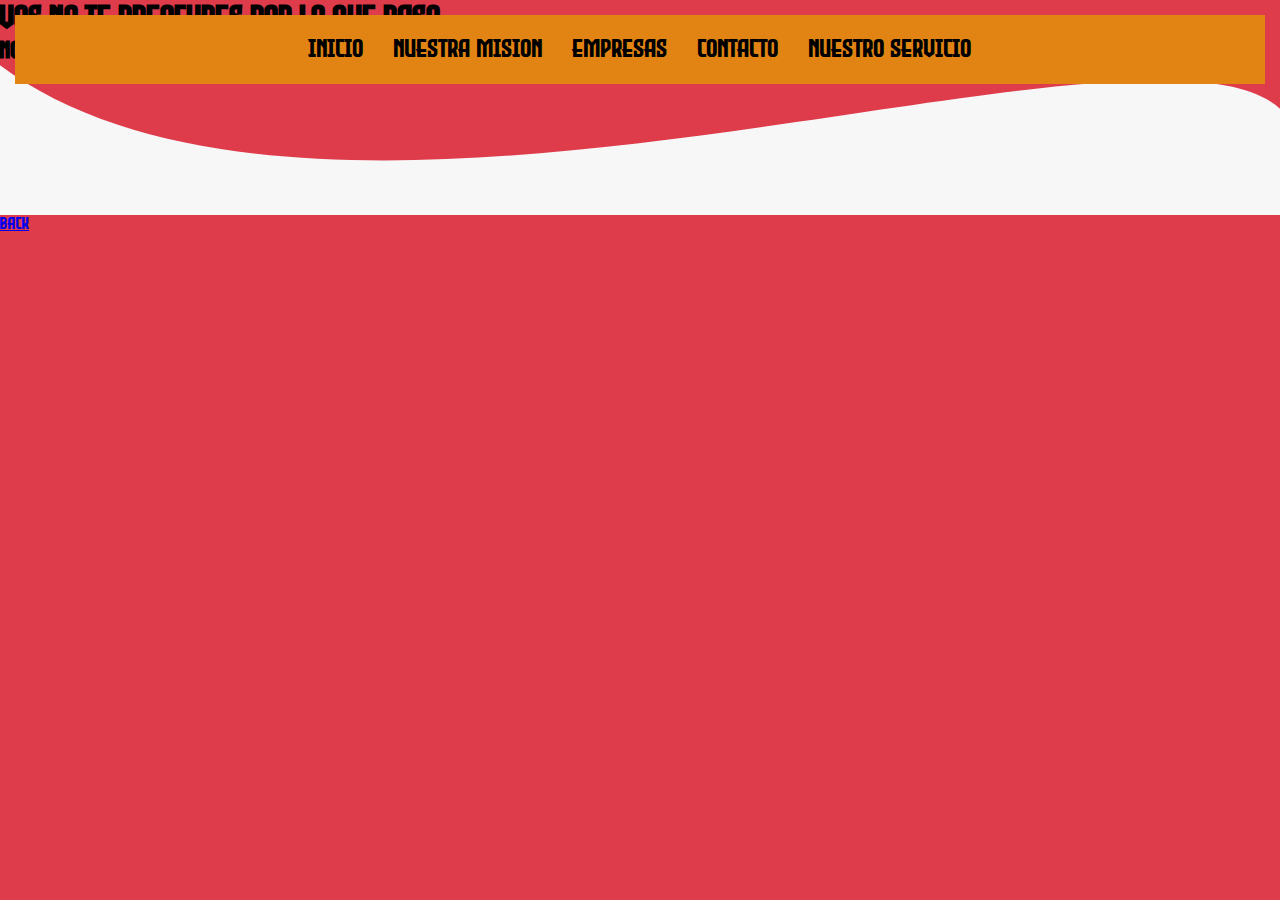
==== pages/contacto.html @ 329c8438 "version 2 nueva pagina" ====
<!DOCTYPE html>
<html lang="es">
<head>
    <meta charset="UTF-8">
    <meta http-equiv="X-UA-Compatible" content="IE=edge">
    <meta name="viewport" content="width=device-width, initial-scale=1.0">
    <title>Nuestros Contactos</title>
    <link rel="stylesheet" href="../estilos/estilos.css">
    <link rel="shortcut icon" href="../img/icono1.png" type="image/x-icon">
    <link rel="stylesheet" href="https://cdnjs.cloudflare.com/ajax/libs/font-awesome/6.4.0/css/all.min.css">
</head>
<body>
    <header>
        <nav>
            <a href="../index.html">inicio</a>
            <a href="../pages/nuestra-mision.html">nuestra mision</a>
            <a href="../pages/Empresas.html">Empresas</a>
            <a href="../pages/contacto.html">contacto</a>
            <a href="../pages/nuestro servicio.html">nuestro servicio</a>
        </nav>
        <section class="textos-header">
            <h1>Vos no te preocupes por lo que paso</h1>
            <h2>nosotros nos encargamos del resto!</h2>
        </section>
        <div class="weave" style="height: 150px; overflow: hidden;" ><svg viewBox="0 0 500 150" preserveAspectRatio="none" style="height: 100%; width: 100%;"><path d="M-1.41,-2.44 C130.64,256.09 465.29,-97.19 503.67,54.78 L500.00,150.00 L-50.51,153.47 Z" style="stroke: none; fill: rgb(247, 247, 247);"></path></svg></div>
    </header>
    <a href="../index.html">back</a>
</body>
</html>
---- estilos/estilos.css ----
@font-face {
    font-family: empire;
    src: url(/fuentes/Evil\ Empire.otf);
} 

/*font-family: 'Fjalla One', sans-serif;*/

/*--snow: #fbf5f3ff;
--fulvous: #e28413ff;
--oxford-blue: #000022ff;
--rusty-red: #de3c4bff;
--cardinal: #c42847ff;
*/

*{
    padding: 0;
    margin: 0;
    box-sizing: border-box;
}

body{
    background-color:  #de3c4bff;
    font-family: empire;
}

header {
    position: relative;
}

header nav {
    position: absolute;
    top: 0;
    left: 0;
    right: 0;
    display: flex;
    justify-content: center;
    align-items: center;
    padding: 20px;
    margin: 15px;
    background-color: #e28413ff;
    text-align: center;
    z-index: 1;
}

header nav a {
    color: black;
    text-decoration: none;
    font-size: 25px;
    margin: 0 15px;
    text-align: center;
}

header nav a:hover {
    background-color: #de3c4bff;
    color: black;
    border-radius: 25px;
    transition: .1s ease-in-out;
    border-style: solid;
    padding: 5px 10px;
}

  /* responsive movile */

@media screen and (max-width: 767px) {
    header nav {
    flex-direction: column;
    justify-content: space-between;
    align-items: stretch;
    position: static;
    padding: 0;
    }

    header nav a {
    display: block;
    margin: 10px 0;
    font-size: 20px;
    }
}


.titulo-header {
    background-image: url(/img/paisaje.jpg);
    height: 600px;
    width: auto;
    background-size: cover;
    display: flex;
    flex-direction: column;
    justify-content: center;
    align-items: center;
    position: relative;
    z-index: 0;
}



/*nuestra mision*/

.titulo{
    color: #000022ff ;
    text-align: center;
    font-size: 30px;
    margin: 35px;
}

.contenedor-mision{
    display: flex;
    justify-content: space-evenly;
    font-size: 30px;
}

.img-mision{
    width: 48%;
    margin-right: 25px;
    margin-left: 25px;
    border-radius: 20px;
}

.contenido-textos{
    margin-bottom: 15px;
    margin-right: 25px;
}

.contenido-textos h3 span{
    background-color: #e28413ff;
    color: antiquewhite;
    border-radius: 50%;
    display: inline-block;
    text-align: center;
    width: 50px;
    height: 50px;
    padding: 1%;
    box-shadow: 0 0 6xp 0 #269a96;
    margin-right: 5px;
}

.contenido-textos p{
    padding: 0px 0px 30px 15px;
    font-weight: 300;
    text-align: justify ;
}

@media screen and (max-width: 768px) {
    .titulo {
    font-size: 20px;
    }
    
    .contenedor-mision {
    flex-direction: column;
    align-items: center;
    }
    
    .img-mision {
    width: 80%;
    margin: 0;
    }
    
    .contenido-textos {
    margin: 15px 0;
    text-align: center;
    }
    
    .contenido-textos h3 {
    font-size: 24px;
    margin-top: 15px;
    }
    
    .contenido-textos p {
    font-size: 16px;
    padding: 0 15px;
    }
}

/*nustro servicio*/

.galeria-serv{
    display: flex;
    justify-content: space-evenly;
    flex-wrap: wrap;
}

.img-serv{
    width: 18%;
    margin-bottom: 10px;
    height: 350px;
    overflow: hidden;
    position: relative;
    cursor: pointer;
    box-shadow: 0 0 6px 0 rgb(0, 0, 0, 1.5);
}

.img-serv img{
    width: 100%;
    height: 100%;
    object-fit: cover;
    display: block;
}

.hover-galeria{
    position: absolute;
    width: 100%;
    height: 100%;
    top: 0;
    transform: scale(0);
    background: rgba(0, 0, 34, 0.496);
    transition: transform .5s;
    display: flex;
    justify-content: center;
    align-items: center;
    flex-direction: column;
}

.hover-galeria img{
    width: 150px;
    height: auto;
}

.hover-galeria p{
    color: #e28413ff;
}

.img-serv:hover .hover-galeria{
    transform: scale(1);
}

@media (max-width: 1200px) {
    .img-serv {
    width: 22%;
    }
}

@media (max-width: 992px) {
    .img-serv {
    width: 28%;
    }
}

 @media (max-width: 768px) {
    .img-serv {
    width: 44%;
    }
}

@media (max-width: 576px) {
    .img-serv {
    width: 100%;
    margin-bottom: 20px;
    }
}

/*testimonios*/

.cards{
    display: flex;
    justify-content: space-evenly;
}

.cards .card{
    background-color: rgb(0, 255, 183);
    display: flex;
    width: 46%;
    height: 200px;
    align-items: center;
    justify-content: space-evenly;
    border-radius: 10px;
    box-shadow: 0 0 6px rgba(0, 0, 0, 0.6);
}

.cards .card img{
    width: 100px;
    height: 100px;
    object-fit: cover;
    border: 3px solid rgb(217, 58, 14);
    border-radius: 50%;
    display: block;
}

.cards .card .contenido-texto-card {
    width: 60%;
    color: rgb(9, 120, 216);
}

.cards .card > .contenido-texto-card p{
    font-weight: 300;
    padding-top: 5px;
}

@media screen and (max-width:800px) {
    .cards{
        display: flex;
        justify-content: space-evenly;
    }
    
    .cards .card{
        background-color: rgb(0, 255, 183);
        display: flex;
        width: 46%;
        height: 200px;
        align-items: center;
        justify-content: space-evenly;
        border-radius: 10px;
        box-shadow: 0 0 6px rgba(0, 0, 0, 0.6);
    }
    
    .cards .card img{
        width: 60px;
        height: 60px;
        object-fit: cover;
        border: 2px solid rgb(217, 58, 14);
        border-radius: 50%;
        display: block;
    }
    
    .cards .card .contenido-texto-card {
        width: 100%;
        color: rgb(9, 120, 216);
    }
    
    .cards .card > .contenido-texto-card p{
        font-weight: 1px;
        padding-top: 5px;
    }
}


/*footer*/

.pie-pagina{
    width: 100%;
    background-color: #e28413ff;
}

.pie-pagina .grupo-1{
    width: 100%;
    max-width: 1200px;
    margin: auto;
    display: grid;
    grid-template-columns: repeat(3, 1fr);
    grid-gap: 50px;
    padding: 45px 0px;
}

.pie-pagina .grupo-1 .box figure{
    width: 100%;
    height: 100%;
    display: flex;
    justify-content: center;
    align-items: center;
}

.pie-pagina .grupo-1 .box h2{
    color: aliceblue;
    margin-bottom: 25px;
    font-size: 25px;
}

.pie-pagina .grupo-1 .box p{
    color: #c42847ff;
}

.pie-pagina .grupo-1 .red-social a{
    display: inline-block;
    text-decoration: none;
    width: 45px;
    height: 45px;
    line-height: 45px;
    color: aliceblue;
    margin-right: 10px;
    background-color: #000022ff;
    text-align: center;
    transition: all 300ms ease;
}

.pie-pagina .grupo-1 .red-social a:hover{
    color: #e28413ff;
}

.pie-pagina .grupo-2{
    background-color: #de3c4bff;
    padding: 15px 10px;
    text-align: center;
    color: snow;
}

.pie-pagina .grupo-2 small{
    font-size: 15px;
}

.box {
    display: flex;
    flex-direction: column;
  }
  
  .box a {
    margin-bottom: 10px;
  }

@media screen and (max-width:800px){
    .pie-pagina .grupo-1{
        width: 90%;
        grid-template-columns: repeat(1, 1fr);
        grid-gap: 30px;
        padding: 35px 0px;
    }
}

/*nuestros servicios*/

.img-servicios {
    position: relative;
    width: 100%;
    height: 400px;
    margin: 20px;
}

.img-servicios img {
    position: absolute;
    top: 0;
    left: 0;
    width: 100%;
    height: 100%;
    object-fit: cover;
}

.texto-servicios {
    position: absolute;
    bottom: 0;
    left: 0;
    width: 100%;
    padding: 20px;
    box-sizing: border-box;
    background-color: rgba(0, 0, 0, 0.5);
    color: #fff;
    font-size: 1.2rem;
    opacity: 0;
    transform: translateY(30%);
    transition: opacity 0.3s ease, transform 0.3s ease;
}

.img-servicios:hover .texto-servicios {
    opacity: 1;
    transform: translateY(0);
}

.nuestros-servicios {
    display: flex;
    justify-content: space-between;
    margin: auto;
    padding-right: 40px;
    margin: 20px;
}

.clases-de-seguros {
    display: grid;
    grid-template-columns: repeat(3, 1fr);
    grid-gap: 30px;
}

.seguro-1 {
    position: relative;
    height: 350px;
}

.seguro-1 img {
    max-width: 100%;
    max-height: 100%;
    object-fit: cover;
}

.textos-galeria {
    position: absolute;
    bottom: 0;
    left: 0;
    width: 100%;
    background-color: rgba(0, 0, 0, 0.8);
    color: #fff;
    padding: 20px;
    box-sizing: border-box;
    transform: translateY(100%);
    transition: transform 0.3s ease;
}

.seguro-1:hover .textos-galeria {
    transform: translateY(0);
}

.textos-galeria h2 {
    margin-top: 0;
}

.clases-de-seguros {
    margin-bottom: 250px; 
}


/*responsive para dispositivos moviles*/

@media screen and (max-width: 768px) {
    .img-servicios {
    height: 300px;
    margin: 10px;
    }
    
    .texto-servicios {
    font-size: 1rem;
    }
    
    .nuestros-servicios {
    flex-wrap: wrap;
    justify-content: center;
    padding-right: 0;
    margin: 10px;
    }
    
    .clases-de-seguros {
    grid-template-columns: repeat(2, 1fr);
    grid-gap: 20px;
    }
    
    .seguro-1 {
    height: 250px;
    }
    
    .textos-galeria {
    padding: 10px;
    }
}

  /* responsive para moviles pequeños */

@media screen and (max-width: 576px) {
    .img-servicios {
    height: 200px;
    margin: 5px;
    }
    
    .texto-servicios {
    font-size: 0.8rem;
    }
    
    .nuestros-servicios {
    margin: 5px;
    }
    
    .clases-de-seguros {
    grid-template-columns: repeat(1, 1fr);
    grid-gap: 10px;
    }
    
    .seguro-1 {
    height: 200px;
    }
    
    .textos-galeria {
    padding: 5px;
    }
}

/*empresas*/

.seguro-empresas {
    display: flex;
    justify-content: flex-end;
  }
  
  .textos-empresa {
    margin-right: 25px;
    margin-left: 25px;
    font-size: 30px;
  }
  
  .video-empresas {
    margin-right: 25px;
  }

.empresas-aseguradas {
    display: grid;
    grid-template-columns: repeat(2, 1fr);
    grid-gap: 50px;
    margin-bottom: 25px;
    margin-left: 10px;
    margin-right: 10px;
  }
  
  .tipos-de-empresas {
    position: relative;
  }
  
  .tipos-de-empresas img {
    width: 100%;
    height: 400px;
  }
  
  .text-overlay {
    position: absolute;
    top: 0;
    right: 0;
    bottom: 0;
    left: 0;
    background-color: rgba(0, 0, 0, 0.7);
    color: #fff;
    padding: 15px;
    opacity: 0;
    display: flex;
    flex-direction: column;
    align-items: center;
    justify-content: center;
    text-align: center;
    transition: opacity 0.3s ease;
    width: 100%;
    height: auto;
  }
  
  .tipos-de-empresas:hover .text-overlay {
    opacity: 1;
  }

  .text-overlay h3{
    font-size: 45px;
  }

  .text-overlay p{
    font-size: 25px;
  }

  @media screen and (max-width: 768px) {

    .seguro-empresas {
        display: flex;
        flex-wrap: wrap;
        justify-content: center; /* Centra horizontalmente los elementos */
        align-items: center; /* Centra verticalmente los elementos */
      }
      
      .video-empresas {
        margin: 25px; /* Ajusta los márgenes según tus necesidades */
        flex-basis: 100%; /* Asegura que el video ocupe todo el ancho disponible */
      }
      
      .video-empresas video {
        width: 100%; /* Asegura que el video ocupe todo el ancho disponible */
        height: auto; /* Permite que el alto del video se ajuste proporcionalmente */
      }
    .empresas-aseguradas {
      grid-template-columns: repeat(auto-fit, minmax(250px, 1fr));
    }
    
    .textos-empresa {
      margin-left: 15px;
      margin-right: 15px;
      font-size: 25px;
    }
    
    .video-empresas {
      margin: 15px;
    }
  
    .tipos-de-empresas img {
      height: auto;
    }
  }
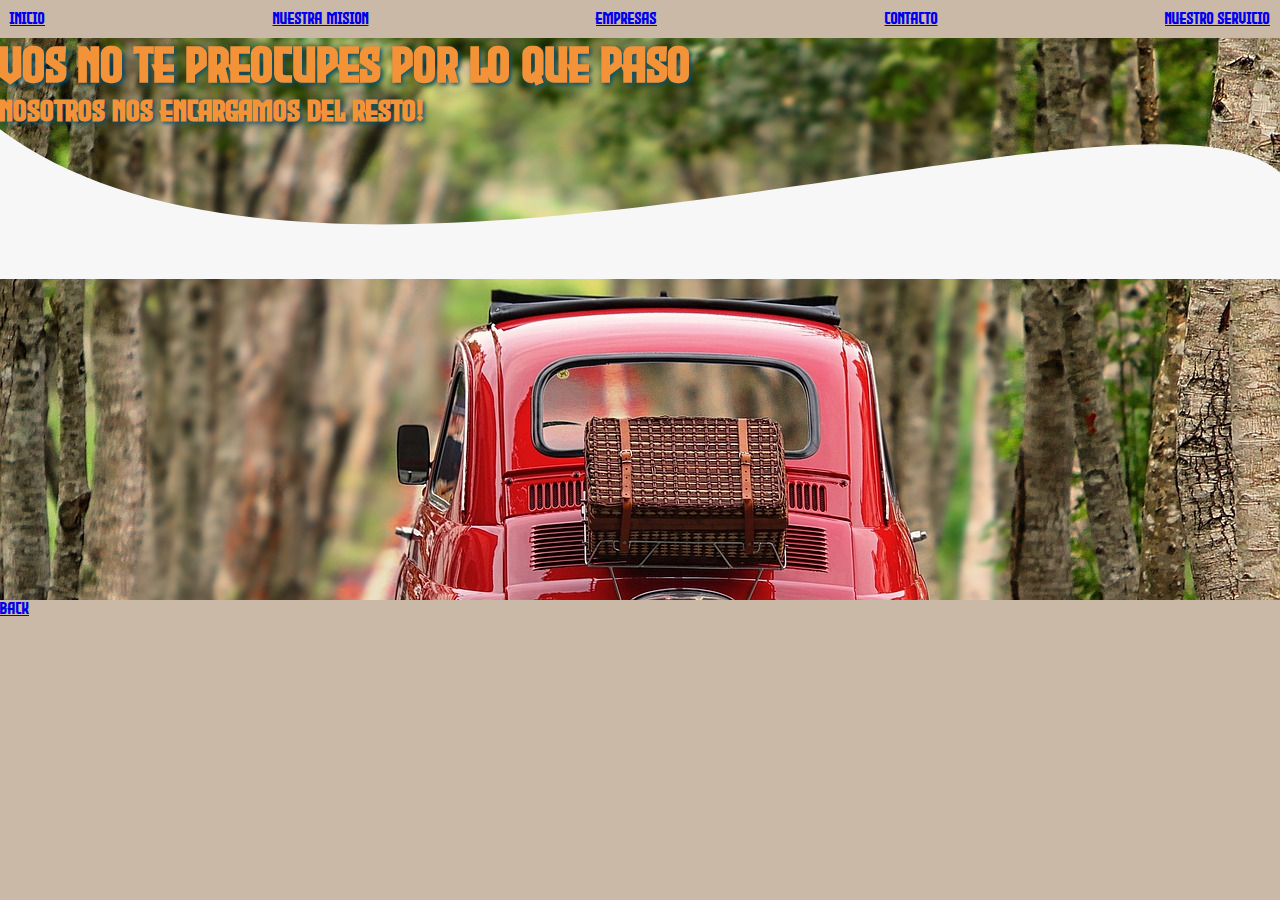
==== commit 8b69cfb3: "cambio de estilos en la pagina web" ====
--- a/pages/contacto.html
+++ b/pages/contacto.html
@@ -16,7 +16,7 @@
             <a href="../pages/nuestra-mision.html">nuestra mision</a>
             <a href="../pages/Empresas.html">Empresas</a>
             <a href="../pages/contacto.html">contacto</a>
-            <a href="../pages/nuestro servicio.html">nuestro servicio</a>
+            <a href="../pages/nuestro-servicio.html">nuestro servicio</a>
         </nav>
         <section class="textos-header">
             <h1>Vos no te preocupes por lo que paso</h1>
--- a/estilos/estilos.css
+++ b/estilos/estilos.css
@@ -1,260 +1,383 @@
 @font-face {
-    font-family: empire;
-    src: url(/fuentes/Evil\ Empire.otf);
-} 
+  font-family: empire;
+  src: url(/fuentes/Evil\ Empire.otf);
+}
+/*font-family: 'Fjalla One', sans-serif;*/
+/* SCSS HEX */
+/* SCSS HEX */
+* {
+  padding: 0;
+  margin: 0;
+  box-sizing: border-box;
+}
 
-/*font-family: 'Fjalla One', sans-serif;*/
-
-/*--snow: #fbf5f3ff;
---fulvous: #e28413ff;
---oxford-blue: #000022ff;
---rusty-red: #de3c4bff;
---cardinal: #c42847ff;
-*/
-
-*{
-    padding: 0;
-    margin: 0;
-    box-sizing: border-box;
-}
-
-body{
-    background-color:  #de3c4bff;
-    font-family: empire;
-}
-
-header {
-    position: relative;
-}
-
-header nav {
-    position: absolute;
-    top: 0;
-    left: 0;
-    right: 0;
-    display: flex;
-    justify-content: center;
-    align-items: center;
-    padding: 20px;
-    margin: 15px;
-    background-color: #e28413ff;
-    text-align: center;
-    z-index: 1;
-}
-
-header nav a {
-    color: black;
-    text-decoration: none;
-    font-size: 25px;
-    margin: 0 15px;
-    text-align: center;
-}
-
-header nav a:hover {
-    background-color: #de3c4bff;
-    color: black;
-    border-radius: 25px;
-    transition: .1s ease-in-out;
-    border-style: solid;
-    padding: 5px 10px;
-}
-
-  /* responsive movile */
-
-@media screen and (max-width: 767px) {
-    header nav {
-    flex-direction: column;
-    justify-content: space-between;
-    align-items: stretch;
-    position: static;
-    padding: 0;
-    }
-
-    header nav a {
-    display: block;
-    margin: 10px 0;
-    font-size: 20px;
-    }
-}
-
-
-.titulo-header {
-    background-image: url(/img/paisaje.jpg);
-    height: 600px;
-    width: auto;
-    background-size: cover;
+body {
+  background-color: #cbb9a8;
+  font-family: empire;
+}
+body header {
+  background-image: url(../img/auto-rojo.jpg);
+  background-size: cover;
+  height: 600px;
+}
+body header h1 {
+  color: #f39237;
+  font-size: 50px;
+  text-shadow: 2px 2px 4px #0b4f6c;
+}
+body header h2 {
+  color: #f39237;
+  font-size: 30px;
+  text-shadow: 2px 2px 4px #0b4f6c;
+}
+@media (max-width: 768px) {
+  body header {
+    height: 335px;
+    padding-bottom: 20px;
+  }
+  body header header {
+    background-image: url(../img/auto-rojo.jpg);
+  }
+  body header section {
     display: flex;
     flex-direction: column;
-    justify-content: center;
+  }
+  body header section h1 {
+    color: #f39237;
+    font-size: 40px;
+    text-shadow: 2px 2px 4px #0b4f6c;
+    text-align: center;
+  }
+  body header section h2 {
+    color: #f39237;
+    font-size: 20px;
+    text-shadow: 2px 2px 4px #0b4f6c;
+    text-align: center;
+  }
+}
+body header nav {
+  display: flex;
+  justify-content: space-between;
+  align-items: center;
+  background-color: #cbb9a8;
+  color: #40bcd8;
+  padding: 10px;
+}
+body header nav .logo {
+  width: 100px;
+  height: 100px;
+  margin-right: 10px;
+}
+body header nav .menu-icono {
+  display: none;
+  cursor: pointer;
+  padding: 10px;
+  user-select: none;
+}
+body header nav .menu-icono .bar {
+  display: block;
+  width: 25px;
+  height: 3px;
+  background-color: #dcc7be;
+  margin-bottom: 5px;
+  transition: transform 1s ease-in-out;
+}
+body header nav #menu-movile {
+  display: none;
+}
+body header nav #menu-movile:checked ~ .menu {
+  display: block;
+}
+body header nav .menu {
+  display: flex;
+  justify-content: center;
+  align-items: center;
+}
+body header nav .menu li {
+  margin: 0 10px;
+  text-decoration: none;
+  display: flex;
+  align-items: center;
+}
+body header nav .menu li a {
+  color: #145c9e;
+  text-decoration: none;
+  font-size: 25px;
+  text-align: center;
+  padding: 10px;
+  transition: background-color 0.2s ease-in-out;
+  border-radius: 25px;
+}
+body header nav .menu li a:hover {
+  background-color: #145c9e;
+  color: #dcc7be;
+  border-radius: 25px;
+  box-shadow: 0 0 5px rgba(0, 0, 0, 0.3);
+}
+@media (max-width: 768px) {
+  body header nav .menu {
+    display: none;
+    flex-direction: column;
     align-items: center;
-    position: relative;
-    z-index: 0;
-}
-
-
-
-/*nuestra mision*/
-
-.titulo{
-    color: #000022ff ;
+  }
+  body header nav .menu-icono {
+    display: inline;
+    cursor: pointer;
+  }
+  body header nav .menu-icono .menu {
+    display: none;
+    flex-direction: column;
+    align-items: center;
+  }
+  body header nav #menu-movile:checked + .menu-icono .bar:nth-child(1) {
+    transform: rotate(-45deg) translate(-5px, 6px);
+  }
+  body header nav #menu-movile:checked + .menu-icono .bar:nth-child(2) {
+    opacity: 0;
+  }
+  body header nav #menu-movile:checked + .menu-icono .bar:nth-child(3) {
+    transform: rotate(45deg) translate(-5px, -6px);
+  }
+  body header nav #menu-movile:checked + .menu-icono ~ .menu {
+    display: flex;
+  }
+}
+@media screen and (max-width: 768px) {
+  body .content-mision .titulo {
+    font-size: 20px;
+  }
+  body .content-mision .contenedor-mision {
+    flex-direction: column;
+    align-items: center;
+  }
+  body .content-mision .contenedor-mision .img-mision {
+    width: 80%;
+    margin: 0;
+  }
+  body .content-mision .contenido-textos {
+    margin: 15px 0;
     text-align: center;
-    font-size: 30px;
-    margin: 35px;
-}
-
-.contenedor-mision{
-    display: flex;
-    justify-content: space-evenly;
-    font-size: 30px;
-}
-
-.img-mision{
-    width: 48%;
-    margin-right: 25px;
-    margin-left: 25px;
-    border-radius: 20px;
-}
-
-.contenido-textos{
-    margin-bottom: 15px;
-    margin-right: 25px;
-}
-
-.contenido-textos h3 span{
-    background-color: #e28413ff;
-    color: antiquewhite;
+  }
+  body .content-mision .contenido-textos h3 {
+    font-size: 24px;
+    margin-top: 15px;
+  }
+  body .content-mision .contenido-textos h3 span {
+    background-color: #f39237;
+    color: #dcc7be;
+    border-radius: 50%;
+    display: inline-block;
+    text-align: c;
+    width: 50px;
+    height: 50px;
+    padding: 1%;
+    box-shadow: 0 0 6px 0 #269a96;
+    margin-right: 5px;
+  }
+  body .content-mision .contenido-textos p {
+    font-size: 16px;
+    padding: 0 15px;
+  }
+}
+body .content-mision .titulo {
+  color: #145c9e;
+  text-align: center;
+  font-size: 30px;
+  margin: 35px;
+}
+body .content-mision .contenedor-mision {
+  display: flex;
+  justify-content: space-evenly;
+  font-size: 30px;
+}
+body .content-mision .contenedor-mision .img-mision {
+  width: 48%;
+  margin-right: 25px;
+  margin-left: 25px;
+  border-radius: 20px;
+  box-shadow: 0 0 5px rgba(0, 0, 0, 0.3);
+}
+body .content-mision .contenido-textos {
+  margin-bottom: 15px;
+  margin-right: 25px;
+}
+body .content-mision .contenido-textos h3 {
+  color: #0b4f6c;
+  font-size: 30px;
+  margin-left: 10px;
+}
+body .content-mision .contenido-textos h3 span {
+  background-color: #40bcd8;
+  color: #f39237;
+  border-radius: 50%;
+  display: inline-block;
+  text-align: center;
+  width: 60px;
+  height: 60px;
+  padding: 10px;
+  box-shadow: 0 0 6px 0 #145c9e;
+  margin-right: 5px;
+  margin-top: 20px;
+  margin-bottom: 10px;
+}
+body .content-mision .contenido-textos p {
+  padding: 25px;
+  font-weight: 300;
+  text-align: justify;
+  color: #f39237;
+}
+@media screen and (max-width: 768px) {
+  body .content-mision .titulo {
+    font-size: 20px;
+  }
+  body .content-mision .contenedor-mision {
+    flex-direction: column;
+    align-items: center;
+  }
+  body .content-mision .contenedor-mision .img-mision {
+    width: 80%;
+    margin: 0;
+  }
+  body .content-mision .contenido-textos {
+    margin: 15px 0;
+    text-align: center;
+  }
+  body .content-mision .contenido-textos h3 {
+    font-size: 24px;
+    margin-top: 15px;
+  }
+  body .content-mision .contenido-textos h3 span {
+    background-color: #40bcd8;
+    color: #f39237;
     border-radius: 50%;
     display: inline-block;
     text-align: center;
-    width: 50px;
-    height: 50px;
-    padding: 1%;
-    box-shadow: 0 0 6xp 0 #269a96;
-    margin-right: 5px;
-}
-
-.contenido-textos p{
-    padding: 0px 0px 30px 15px;
-    font-weight: 300;
-    text-align: justify ;
-}
-
-@media screen and (max-width: 768px) {
-    .titulo {
-    font-size: 20px;
-    }
-    
-    .contenedor-mision {
-    flex-direction: column;
-    align-items: center;
-    }
-    
-    .img-mision {
-    width: 80%;
-    margin: 0;
-    }
-    
-    .contenido-textos {
-    margin: 15px 0;
-    text-align: center;
-    }
-    
-    .contenido-textos h3 {
-    font-size: 24px;
-    margin-top: 15px;
-    }
-    
-    .contenido-textos p {
+    width: 40px;
+    height: 40px;
+    padding: 10px;
+    box-shadow: 0 0 6px 0 #145c9e;
+    margin-right: 15px;
+    margin-bottom: 10px;
+  }
+  body .content-mision .contenido-textos p {
     font-size: 16px;
     padding: 0 15px;
-    }
-}
-
-/*nustro servicio*/
-
-.galeria-serv{
+  }
+}
+body .titulo {
+  color: #145c9e;
+  text-align: center;
+  font-size: 30px;
+  margin: 35px;
+}
+body .galeria-serv {
+  display: flex;
+  justify-content: space-evenly;
+  flex-wrap: wrap;
+}
+body .galeria-serv .img-serv {
+  width: 18%;
+  margin-bottom: 10px;
+  height: 350px;
+  overflow: hidden;
+  position: relative;
+  cursor: pointer;
+  box-shadow: 0 0 6px 0 rgb(0, 0, 0);
+}
+body .galeria-serv .img-serv:hover .hover-galeria {
+  transform: scale(1);
+  background-color: rgba(64, 188, 216, 0.364);
+}
+body .galeria-serv img {
+  width: 100%;
+  height: 100%;
+  object-fit: cover;
+  display: block;
+}
+body .galeria-serv .hover-galeria {
+  position: absolute;
+  width: 100%;
+  height: 100%;
+  top: 0;
+  transform: scale(0);
+  transition: transform 0.5s;
+  display: flex;
+  justify-content: center;
+  align-items: center;
+  flex-direction: column;
+}
+body .galeria-serv .hover-galeria img {
+  width: 150px;
+  height: auto;
+}
+body .galeria-serv .hover-galeria p {
+  color: #f39237;
+  font-size: 35px;
+  text-shadow: 2px 2px 4px #0b4f6c;
+}
+@media (max-width: 1200px) {
+  body .galeria-serv .img-serv {
+    width: 22%;
+  }
+}
+@media (max-width: 992px) {
+  body .galeria-serv .img-serv {
+    width: 28%;
+  }
+}
+@media (max-width: 768px) {
+  body .galeria-serv .img-serv {
+    width: 44%;
+  }
+}
+@media (max-width: 576px) {
+  body .galeria-serv .img-serv {
+    width: 100%;
+    margin-bottom: 20px;
+  }
+}
+body .contenedor-clientes .titulo {
+  color: #145c9e;
+  text-align: center;
+  font-size: 30px;
+  margin: 35px;
+}
+body .contenedor-clientes .cards {
+  display: flex;
+  justify-content: space-evenly;
+}
+body .contenedor-clientes .cards .card {
+  background-color: rgb(0, 255, 183);
+  display: flex;
+  width: 46%;
+  height: 200px;
+  align-items: center;
+  justify-content: space-evenly;
+  border-radius: 10px;
+  box-shadow: 0 0 6px rgba(0, 0, 0, 0.6);
+}
+body .contenedor-clientes .cards .card img {
+  width: 100px;
+  height: 100px;
+  object-fit: cover;
+  border: 3px solid rgb(217, 58, 14);
+  border-radius: 50%;
+  display: block;
+}
+body .contenedor-clientes .cards .card .contenido-texto-card {
+  width: 60%;
+  color: rgb(9, 120, 216);
+}
+body .contenedor-clientes .cards .card .contenido-texto-card p {
+  font-weight: 1px;
+  padding-top: 5px;
+}
+@media screen and (max-width: 800px) {
+  body .contenedor-clientes .cards {
     display: flex;
     justify-content: space-evenly;
-    flex-wrap: wrap;
-}
-
-.img-serv{
-    width: 18%;
-    margin-bottom: 10px;
-    height: 350px;
-    overflow: hidden;
-    position: relative;
-    cursor: pointer;
-    box-shadow: 0 0 6px 0 rgb(0, 0, 0, 1.5);
-}
-
-.img-serv img{
-    width: 100%;
-    height: 100%;
-    object-fit: cover;
-    display: block;
-}
-
-.hover-galeria{
-    position: absolute;
-    width: 100%;
-    height: 100%;
-    top: 0;
-    transform: scale(0);
-    background: rgba(0, 0, 34, 0.496);
-    transition: transform .5s;
-    display: flex;
-    justify-content: center;
-    align-items: center;
-    flex-direction: column;
-}
-
-.hover-galeria img{
-    width: 150px;
-    height: auto;
-}
-
-.hover-galeria p{
-    color: #e28413ff;
-}
-
-.img-serv:hover .hover-galeria{
-    transform: scale(1);
-}
-
-@media (max-width: 1200px) {
-    .img-serv {
-    width: 22%;
-    }
-}
-
-@media (max-width: 992px) {
-    .img-serv {
-    width: 28%;
-    }
-}
-
- @media (max-width: 768px) {
-    .img-serv {
-    width: 44%;
-    }
-}
-
-@media (max-width: 576px) {
-    .img-serv {
-    width: 100%;
-    margin-bottom: 20px;
-    }
-}
-
-/*testimonios*/
-
-.cards{
-    display: flex;
-    justify-content: space-evenly;
-}
-
-.cards .card{
+  }
+  body .contenedor-clientes .cards .card {
     background-color: rgb(0, 255, 183);
     display: flex;
     width: 46%;
@@ -263,398 +386,182 @@
     justify-content: space-evenly;
     border-radius: 10px;
     box-shadow: 0 0 6px rgba(0, 0, 0, 0.6);
-}
-
-.cards .card img{
-    width: 100px;
-    height: 100px;
+  }
+  body .contenedor-clientes .cards .card img {
+    width: 80px;
+    height: 80px;
     object-fit: cover;
-    border: 3px solid rgb(217, 58, 14);
+    border: 2px solid rgb(217, 58, 14);
     border-radius: 50%;
     display: block;
-}
-
-.cards .card .contenido-texto-card {
-    width: 60%;
+  }
+  body .contenedor-clientes .cards .card .contenido-texto-card {
+    width: 100%;
     color: rgb(9, 120, 216);
-}
-
-.cards .card > .contenido-texto-card p{
-    font-weight: 300;
+  }
+  body .contenedor-clientes .cards .card p {
+    font-weight: 1px;
     padding-top: 5px;
-}
-
-@media screen and (max-width:800px) {
-    .cards{
-        display: flex;
-        justify-content: space-evenly;
-    }
-    
-    .cards .card{
-        background-color: rgb(0, 255, 183);
-        display: flex;
-        width: 46%;
-        height: 200px;
-        align-items: center;
-        justify-content: space-evenly;
-        border-radius: 10px;
-        box-shadow: 0 0 6px rgba(0, 0, 0, 0.6);
-    }
-    
-    .cards .card img{
-        width: 60px;
-        height: 60px;
-        object-fit: cover;
-        border: 2px solid rgb(217, 58, 14);
-        border-radius: 50%;
-        display: block;
-    }
-    
-    .cards .card .contenido-texto-card {
-        width: 100%;
-        color: rgb(9, 120, 216);
-    }
-    
-    .cards .card > .contenido-texto-card p{
-        font-weight: 1px;
-        padding-top: 5px;
-    }
-}
-
-
-/*footer*/
-
-.pie-pagina{
-    width: 100%;
-    background-color: #e28413ff;
-}
-
-.pie-pagina .grupo-1{
-    width: 100%;
-    max-width: 1200px;
-    margin: auto;
-    display: grid;
-    grid-template-columns: repeat(3, 1fr);
-    grid-gap: 50px;
-    padding: 45px 0px;
-}
-
-.pie-pagina .grupo-1 .box figure{
-    width: 100%;
-    height: 100%;
-    display: flex;
-    justify-content: center;
-    align-items: center;
-}
-
-.pie-pagina .grupo-1 .box h2{
-    color: aliceblue;
-    margin-bottom: 25px;
-    font-size: 25px;
-}
-
-.pie-pagina .grupo-1 .box p{
-    color: #c42847ff;
-}
-
-.pie-pagina .grupo-1 .red-social a{
-    display: inline-block;
-    text-decoration: none;
-    width: 45px;
-    height: 45px;
-    line-height: 45px;
-    color: aliceblue;
-    margin-right: 10px;
-    background-color: #000022ff;
-    text-align: center;
-    transition: all 300ms ease;
-}
-
-.pie-pagina .grupo-1 .red-social a:hover{
-    color: #e28413ff;
-}
-
-.pie-pagina .grupo-2{
-    background-color: #de3c4bff;
-    padding: 15px 10px;
-    text-align: center;
-    color: snow;
-}
-
-.pie-pagina .grupo-2 small{
-    font-size: 15px;
-}
-
-.box {
-    display: flex;
-    flex-direction: column;
-  }
-  
-  .box a {
-    margin-bottom: 10px;
-  }
-
-@media screen and (max-width:800px){
-    .pie-pagina .grupo-1{
-        width: 90%;
-        grid-template-columns: repeat(1, 1fr);
-        grid-gap: 30px;
-        padding: 35px 0px;
-    }
-}
-
-/*nuestros servicios*/
-
-.img-servicios {
-    position: relative;
-    width: 100%;
-    height: 400px;
-    margin: 20px;
-}
-
-.img-servicios img {
-    position: absolute;
-    top: 0;
-    left: 0;
-    width: 100%;
-    height: 100%;
-    object-fit: cover;
-}
-
-.texto-servicios {
-    position: absolute;
-    bottom: 0;
-    left: 0;
-    width: 100%;
-    padding: 20px;
-    box-sizing: border-box;
-    background-color: rgba(0, 0, 0, 0.5);
-    color: #fff;
-    font-size: 1.2rem;
-    opacity: 0;
-    transform: translateY(30%);
-    transition: opacity 0.3s ease, transform 0.3s ease;
-}
-
-.img-servicios:hover .texto-servicios {
-    opacity: 1;
-    transform: translateY(0);
+  }
+}
+body .pie-pagina {
+  width: 100%;
+  background-color: #cbb9a8;
+}
+body .pie-pagina .titulo {
+  color: #145c9e;
+  text-align: center;
+  font-size: 30px;
+  margin: 35px;
+}
+body .pie-pagina .grupo-1 {
+  width: 100%;
+  margin: auto;
+  display: grid;
+  grid-template-columns: repeat(3, 1fr);
+  grid-gap: 50px;
+  padding: 45px 0px;
+  margin: 50px;
+}
+body .pie-pagina .grupo-1 .box h2 {
+  color: #145c9e;
+  margin-bottom: 25px;
+  font-size: 25px;
+}
+body .pie-pagina .grupo-1 p {
+  color: #0b4f6c;
+  font-size: large;
+}
+body .pie-pagina .grupo-1 a {
+  display: flex;
+  justify-content: center;
+  align-items: center;
+  text-decoration: none;
+  color: #145c9e;
+  background-color: #cbb9a8;
+  text-align: center;
+  transition: all 300ms ease;
+  font-size: 25px;
+  padding: 10px;
+}
+body .pie-pagina .grupo-1 a:hover {
+  color: #f39237;
+  background-color: #cbb9a8;
+  text-shadow: 0 0 10px #145c9e;
+}
+body .pie-pagina .grupo-1 .red-social a {
+  display: inline-flex;
+  text-decoration: none;
+  width: 80px;
+  height: 80px;
+  line-height: 45px;
+  color: #0b4f6c;
+  background-color: #40bcd8;
+  text-align: center;
+  transition: all 300ms ease;
+  font-size: 45px;
+  border-radius: 50%;
+}
+body .pie-pagina .grupo-1 .red-social a:hover {
+  color: #f39237;
+  background-color: #cbb9a8;
+  text-shadow: 0 0 10px #145c9e;
+}
+body .pie-pagina .grupo-1 .grupo-2 {
+  background-color: #de3c4b;
+  padding: 15px 10px;
+  text-align: center;
+  color: snow;
+}
+body .pie-pagina .grupo-2 {
+  background-color: #de3c4b;
+  padding: 15px 10px;
+  text-align: center;
+  color: snow;
+}
+body .pie-pagina small {
+  font-size: 15px;
+}
+@media screen and (max-width: 800px) {
+  body .pie-pagina .grupo-1 {
+    width: 90%;
+    grid-template-columns: repeat(1, 1fr);
+    grid-gap: 30px;
+    padding: 35px 0px;
+  }
 }
 
 .nuestros-servicios {
-    display: flex;
-    justify-content: space-between;
-    margin: auto;
-    padding-right: 40px;
-    margin: 20px;
+  display: flex;
+  justify-content: space-between;
+  margin: auto;
+  padding-right: 40px;
+  margin: 20px;
+}
+.nuestros-servicios .img-servicios {
+  position: relative;
+  width: 100%;
+  height: 400px;
+  margin: 20px;
+}
+.nuestros-servicios .img-servicios img {
+  position: absolute;
+  top: 0;
+  left: 0;
+  width: 100%;
+  height: 100%;
+  object-fit: cover;
+}
+.nuestros-servicios .texto-servicios {
+  position: absolute;
+  bottom: 0;
+  left: 0;
+  width: 100%;
+  padding: 20px;
+  box-sizing: border-box;
+  background-color: rgba(0, 0, 0, 0.5);
+  color: #fff;
+  font-size: 1.2rem;
+  opacity: 0;
+  transform: translateY(30%);
+  transition: opacity 0.3s ease, transform 0.3s ease;
+}
+.nuestros-servicios .texto-servicios:hover {
+  opacity: 1;
+  transform: translateY(0);
+}
+.nuestros-servicios .clases-de-seguros {
+  display: grid;
+  grid-template-columns: repeat(3, 1fr);
+  grid-gap: 30px;
+  margin-bottom: 250px;
+}
+.nuestros-servicios .clases-de-seguros .seguro-1 {
+  position: relative;
+  height: 350px;
+}
+.nuestros-servicios .clases-de-seguros img {
+  max-width: 100%;
+  max-height: 100%;
+  object-fit: cover;
+}
+.nuestros-servicios .clases-de-seguros .textos-galeria {
+  position: absolute;
+  bottom: 0;
+  left: 0;
+  width: 100%;
+  background-color: rgba(0, 0, 0, 0.8);
+  color: #fff;
+  padding: 20px;
+  box-sizing: border-box;
+  transform: translateY(100%);
+  transition: transform 0.3s ease;
+}
+.nuestros-servicios .clases-de-seguros .textos-galeria h2 {
+  margin-top: 0;
+}
+.nuestros-servicios .clases-de-seguros .textos-galeria:hover {
+  transform: translateY(0);
 }
 
-.clases-de-seguros {
-    display: grid;
-    grid-template-columns: repeat(3, 1fr);
-    grid-gap: 30px;
-}
-
-.seguro-1 {
-    position: relative;
-    height: 350px;
-}
-
-.seguro-1 img {
-    max-width: 100%;
-    max-height: 100%;
-    object-fit: cover;
-}
-
-.textos-galeria {
-    position: absolute;
-    bottom: 0;
-    left: 0;
-    width: 100%;
-    background-color: rgba(0, 0, 0, 0.8);
-    color: #fff;
-    padding: 20px;
-    box-sizing: border-box;
-    transform: translateY(100%);
-    transition: transform 0.3s ease;
-}
-
-.seguro-1:hover .textos-galeria {
-    transform: translateY(0);
-}
-
-.textos-galeria h2 {
-    margin-top: 0;
-}
-
-.clases-de-seguros {
-    margin-bottom: 250px; 
-}
-
-
-/*responsive para dispositivos moviles*/
-
-@media screen and (max-width: 768px) {
-    .img-servicios {
-    height: 300px;
-    margin: 10px;
-    }
-    
-    .texto-servicios {
-    font-size: 1rem;
-    }
-    
-    .nuestros-servicios {
-    flex-wrap: wrap;
-    justify-content: center;
-    padding-right: 0;
-    margin: 10px;
-    }
-    
-    .clases-de-seguros {
-    grid-template-columns: repeat(2, 1fr);
-    grid-gap: 20px;
-    }
-    
-    .seguro-1 {
-    height: 250px;
-    }
-    
-    .textos-galeria {
-    padding: 10px;
-    }
-}
-
-  /* responsive para moviles pequeños */
-
-@media screen and (max-width: 576px) {
-    .img-servicios {
-    height: 200px;
-    margin: 5px;
-    }
-    
-    .texto-servicios {
-    font-size: 0.8rem;
-    }
-    
-    .nuestros-servicios {
-    margin: 5px;
-    }
-    
-    .clases-de-seguros {
-    grid-template-columns: repeat(1, 1fr);
-    grid-gap: 10px;
-    }
-    
-    .seguro-1 {
-    height: 200px;
-    }
-    
-    .textos-galeria {
-    padding: 5px;
-    }
-}
-
-/*empresas*/
-
-.seguro-empresas {
-    display: flex;
-    justify-content: flex-end;
-  }
-  
-  .textos-empresa {
-    margin-right: 25px;
-    margin-left: 25px;
-    font-size: 30px;
-  }
-  
-  .video-empresas {
-    margin-right: 25px;
-  }
-
-.empresas-aseguradas {
-    display: grid;
-    grid-template-columns: repeat(2, 1fr);
-    grid-gap: 50px;
-    margin-bottom: 25px;
-    margin-left: 10px;
-    margin-right: 10px;
-  }
-  
-  .tipos-de-empresas {
-    position: relative;
-  }
-  
-  .tipos-de-empresas img {
-    width: 100%;
-    height: 400px;
-  }
-  
-  .text-overlay {
-    position: absolute;
-    top: 0;
-    right: 0;
-    bottom: 0;
-    left: 0;
-    background-color: rgba(0, 0, 0, 0.7);
-    color: #fff;
-    padding: 15px;
-    opacity: 0;
-    display: flex;
-    flex-direction: column;
-    align-items: center;
-    justify-content: center;
-    text-align: center;
-    transition: opacity 0.3s ease;
-    width: 100%;
-    height: auto;
-  }
-  
-  .tipos-de-empresas:hover .text-overlay {
-    opacity: 1;
-  }
-
-  .text-overlay h3{
-    font-size: 45px;
-  }
-
-  .text-overlay p{
-    font-size: 25px;
-  }
-
-  @media screen and (max-width: 768px) {
-
-    .seguro-empresas {
-        display: flex;
-        flex-wrap: wrap;
-        justify-content: center; /* Centra horizontalmente los elementos */
-        align-items: center; /* Centra verticalmente los elementos */
-      }
-      
-      .video-empresas {
-        margin: 25px; /* Ajusta los márgenes según tus necesidades */
-        flex-basis: 100%; /* Asegura que el video ocupe todo el ancho disponible */
-      }
-      
-      .video-empresas video {
-        width: 100%; /* Asegura que el video ocupe todo el ancho disponible */
-        height: auto; /* Permite que el alto del video se ajuste proporcionalmente */
-      }
-    .empresas-aseguradas {
-      grid-template-columns: repeat(auto-fit, minmax(250px, 1fr));
-    }
-    
-    .textos-empresa {
-      margin-left: 15px;
-      margin-right: 15px;
-      font-size: 25px;
-    }
-    
-    .video-empresas {
-      margin: 15px;
-    }
-  
-    .tipos-de-empresas img {
-      height: auto;
-    }
-  }
+/*# sourceMappingURL=estilos.css.map */
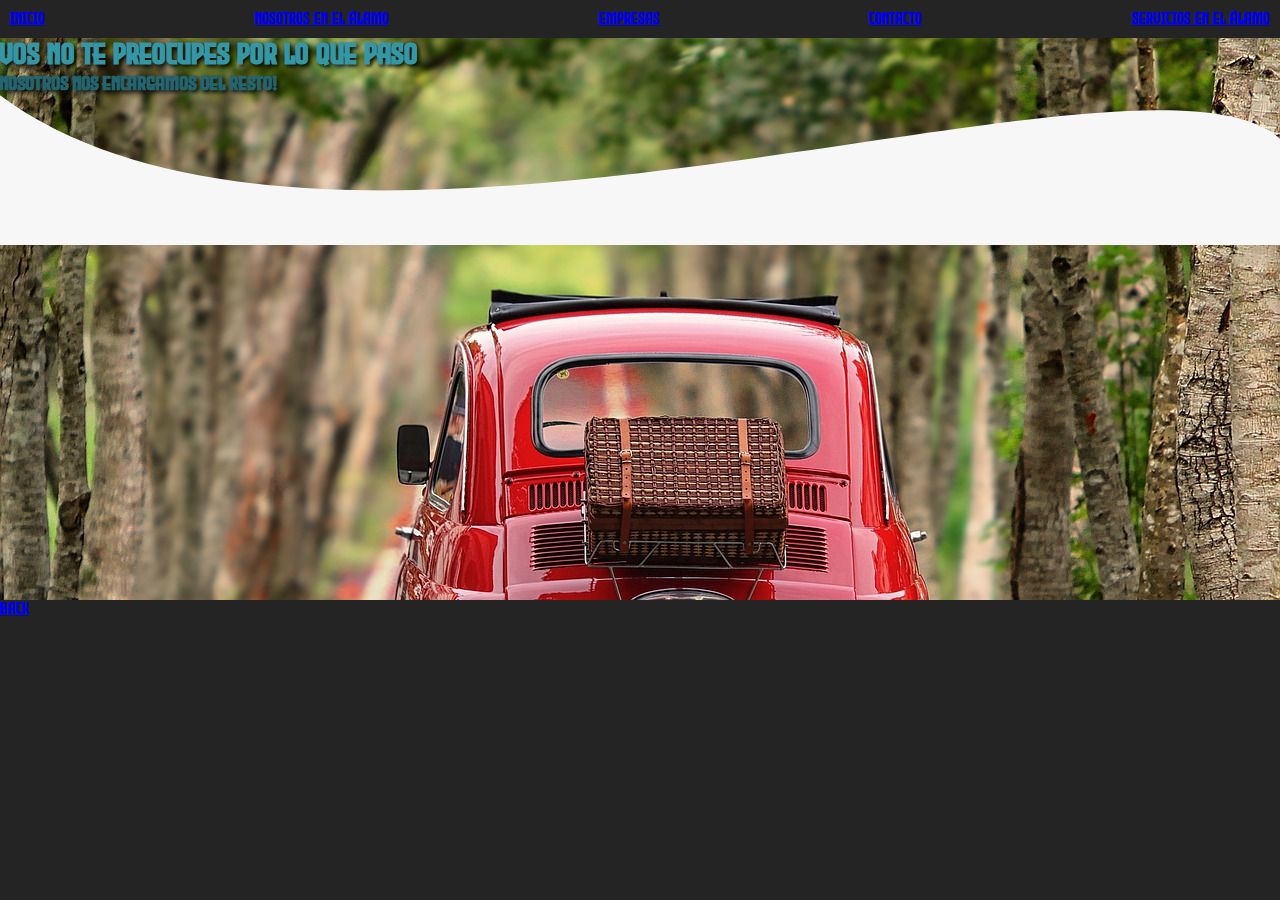
==== commit 11fe6123: "se generan nuevos estilos y textos" ====
--- a/pages/contacto.html
+++ b/pages/contacto.html
@@ -13,10 +13,10 @@
     <header>
         <nav>
             <a href="../index.html">inicio</a>
-            <a href="../pages/nuestra-mision.html">nuestra mision</a>
+            <a href="../pages/nuestra-mision.html">Nosotros en El Álamo</a>
             <a href="../pages/Empresas.html">Empresas</a>
             <a href="../pages/contacto.html">contacto</a>
-            <a href="../pages/nuestro-servicio.html">nuestro servicio</a>
+            <a href="../pages/nuestro-servicio.html">Servicios en El Álamo</a>
         </nav>
         <section class="textos-header">
             <h1>Vos no te preocupes por lo que paso</h1>
--- a/estilos/estilos.css
+++ b/estilos/estilos.css
@@ -1,6 +1,6 @@
 @font-face {
   font-family: empire;
-  src: url(/fuentes/Evil\ Empire.otf);
+  src: url(../fuentes/Evil\ Empire.otf);
 }
 /*font-family: 'Fjalla One', sans-serif;*/
 /* SCSS HEX */
@@ -12,7 +12,7 @@
 }
 
 body {
-  background-color: #cbb9a8;
+  background-color: #242424;
   font-family: empire;
 }
 body header {
@@ -20,53 +20,57 @@
   background-size: cover;
   height: 600px;
 }
+body header.page-servicios {
+  background-image: url(../img/contratacion.jpg);
+}
+body header.page-empresas {
+  background-image: url(../img/ciudad.jpg);
+}
+body header.nuestra-mision {
+  background-image: url(../img/sobre-nosotros.jpg);
+}
 body header h1 {
-  color: #f39237;
-  font-size: 50px;
-  text-shadow: 2px 2px 4px #0b4f6c;
+  color: #3597a6;
+  font-size: 30px;
+  text-shadow: 2px 2px 4px #000000;
 }
 body header h2 {
-  color: #f39237;
-  font-size: 30px;
-  text-shadow: 2px 2px 4px #0b4f6c;
+  color: #24646e;
+  font-size: 20px;
+  text-shadow: 2px 2px 4px #000000;
 }
 @media (max-width: 768px) {
   body header {
     height: 335px;
-    padding-bottom: 20px;
-  }
-  body header header {
-    background-image: url(../img/auto-rojo.jpg);
+    padding-bottom: 10px;
   }
   body header section {
     display: flex;
     flex-direction: column;
+    padding: 20px;
   }
   body header section h1 {
-    color: #f39237;
-    font-size: 40px;
-    text-shadow: 2px 2px 4px #0b4f6c;
-    text-align: center;
+    color: #3597a6;
+    font-size: 35px;
+    text-shadow: 2px 2px 4px #000000;
   }
   body header section h2 {
-    color: #f39237;
-    font-size: 20px;
-    text-shadow: 2px 2px 4px #0b4f6c;
-    text-align: center;
+    color: #3597a6;
+    font-size: 15px;
+    text-shadow: 2px 2px 4px #000000;
   }
 }
 body header nav {
   display: flex;
   justify-content: space-between;
   align-items: center;
-  background-color: #cbb9a8;
-  color: #40bcd8;
+  background-color: #242424;
+  color: #3597a6;
   padding: 10px;
 }
 body header nav .logo {
   width: 100px;
   height: 100px;
-  margin-right: 10px;
 }
 body header nav .menu-icono {
   display: none;
@@ -78,7 +82,7 @@
   display: block;
   width: 25px;
   height: 3px;
-  background-color: #dcc7be;
+  background-color: #3597a6;
   margin-bottom: 5px;
   transition: transform 1s ease-in-out;
 }
@@ -100,19 +104,19 @@
   align-items: center;
 }
 body header nav .menu li a {
-  color: #145c9e;
+  color: #3597a6;
   text-decoration: none;
-  font-size: 25px;
+  font-size: 20px;
   text-align: center;
   padding: 10px;
   transition: background-color 0.2s ease-in-out;
   border-radius: 25px;
 }
 body header nav .menu li a:hover {
-  background-color: #145c9e;
-  color: #dcc7be;
+  background-color: #24646e;
+  color: #000000;
   border-radius: 25px;
-  box-shadow: 0 0 5px rgba(0, 0, 0, 0.3);
+  box-shadow: 0 0 5px #3597a6;
 }
 @media (max-width: 768px) {
   body header nav .menu {
@@ -163,15 +167,15 @@
     margin-top: 15px;
   }
   body .content-mision .contenido-textos h3 span {
-    background-color: #f39237;
-    color: #dcc7be;
+    background-color: #3597a6;
+    color: #000000;
     border-radius: 50%;
     display: inline-block;
     text-align: c;
     width: 50px;
     height: 50px;
     padding: 1%;
-    box-shadow: 0 0 6px 0 #269a96;
+    box-shadow: 0 0 6px 0 #3597a6;
     margin-right: 5px;
   }
   body .content-mision .contenido-textos p {
@@ -180,9 +184,9 @@
   }
 }
 body .content-mision .titulo {
-  color: #145c9e;
-  text-align: center;
-  font-size: 30px;
+  color: #3597a6;
+  text-align: center;
+  font-size: 60px;
   margin: 35px;
 }
 body .content-mision .contenedor-mision {
@@ -191,40 +195,40 @@
   font-size: 30px;
 }
 body .content-mision .contenedor-mision .img-mision {
-  width: 48%;
+  width: 60%;
+  height: 400px;
   margin-right: 25px;
   margin-left: 25px;
   border-radius: 20px;
-  box-shadow: 0 0 5px rgba(0, 0, 0, 0.3);
 }
 body .content-mision .contenido-textos {
   margin-bottom: 15px;
   margin-right: 25px;
 }
 body .content-mision .contenido-textos h3 {
-  color: #0b4f6c;
+  color: #2d7d8a;
   font-size: 30px;
   margin-left: 10px;
 }
 body .content-mision .contenido-textos h3 span {
-  background-color: #40bcd8;
-  color: #f39237;
-  border-radius: 50%;
+  background-color: #3597a6;
+  color: #000000;
+  border-radius: 40%;
   display: inline-block;
   text-align: center;
-  width: 60px;
-  height: 60px;
-  padding: 10px;
-  box-shadow: 0 0 6px 0 #145c9e;
-  margin-right: 5px;
+  align-items: center;
+  width: 40px;
+  height: 40px;
+  padding: 4px;
+  margin-right: 10px;
   margin-top: 20px;
   margin-bottom: 10px;
 }
 body .content-mision .contenido-textos p {
-  padding: 25px;
+  padding: 5px;
   font-weight: 300;
   text-align: justify;
-  color: #f39237;
+  color: #24646e;
 }
 @media screen and (max-width: 768px) {
   body .content-mision .titulo {
@@ -235,7 +239,8 @@
     align-items: center;
   }
   body .content-mision .contenedor-mision .img-mision {
-    width: 80%;
+    width: 500px;
+    height: 450px;
     margin: 0;
   }
   body .content-mision .contenido-textos {
@@ -247,15 +252,15 @@
     margin-top: 15px;
   }
   body .content-mision .contenido-textos h3 span {
-    background-color: #40bcd8;
-    color: #f39237;
+    background-color: #3597a6;
+    color: #000000;
     border-radius: 50%;
     display: inline-block;
     text-align: center;
     width: 40px;
     height: 40px;
     padding: 10px;
-    box-shadow: 0 0 6px 0 #145c9e;
+    box-shadow: 0 0 6px 0 #3597a6;
     margin-right: 15px;
     margin-bottom: 10px;
   }
@@ -265,9 +270,9 @@
   }
 }
 body .titulo {
-  color: #145c9e;
-  text-align: center;
-  font-size: 30px;
+  color: #3597a6;
+  text-align: center;
+  font-size: 60px;
   margin: 35px;
 }
 body .galeria-serv {
@@ -282,7 +287,7 @@
   overflow: hidden;
   position: relative;
   cursor: pointer;
-  box-shadow: 0 0 6px 0 rgb(0, 0, 0);
+  box-shadow: 0 0 6px 0 rgba(255, 255, 255, 0.6);
 }
 body .galeria-serv .img-serv:hover .hover-galeria {
   transform: scale(1);
@@ -311,108 +316,125 @@
   height: auto;
 }
 body .galeria-serv .hover-galeria p {
-  color: #f39237;
+  color: #000000;
   font-size: 35px;
-  text-shadow: 2px 2px 4px #0b4f6c;
+  text-shadow: 2px 2px 4px #1c4b52;
 }
 @media (max-width: 1200px) {
-  body .galeria-serv .img-serv {
+  body .img-serv {
     width: 22%;
   }
 }
 @media (max-width: 992px) {
-  body .galeria-serv .img-serv {
+  body .img-serv {
     width: 28%;
   }
 }
 @media (max-width: 768px) {
-  body .galeria-serv .img-serv {
+  body .img-serv {
     width: 44%;
   }
 }
 @media (max-width: 576px) {
-  body .galeria-serv .img-serv {
+  body .img-serv {
     width: 100%;
     margin-bottom: 20px;
   }
 }
 body .contenedor-clientes .titulo {
-  color: #145c9e;
-  text-align: center;
-  font-size: 30px;
-  margin: 35px;
+  color: #3597a6;
+  text-align: center;
+  font-size: 60px;
+  padding: 25px;
 }
 body .contenedor-clientes .cards {
   display: flex;
   justify-content: space-evenly;
+  padding: 55px;
 }
 body .contenedor-clientes .cards .card {
-  background-color: rgb(0, 255, 183);
+  background-color: #000000;
   display: flex;
   width: 46%;
-  height: 200px;
+  height: 350px;
   align-items: center;
   justify-content: space-evenly;
   border-radius: 10px;
-  box-shadow: 0 0 6px rgba(0, 0, 0, 0.6);
+  box-shadow: 0 0 6px rgba(255, 255, 255, 0.6);
 }
 body .contenedor-clientes .cards .card img {
-  width: 100px;
-  height: 100px;
+  width: 180px;
+  height: 180px;
   object-fit: cover;
-  border: 3px solid rgb(217, 58, 14);
+  border: 3px solid rgba(255, 255, 255, 0.6);
   border-radius: 50%;
   display: block;
 }
 body .contenedor-clientes .cards .card .contenido-texto-card {
-  width: 60%;
-  color: rgb(9, 120, 216);
+  width: 70%;
+}
+body .contenedor-clientes .cards .card .contenido-texto-card h4 {
+  font-size: 50px;
+  color: #3597a6;
 }
 body .contenedor-clientes .cards .card .contenido-texto-card p {
-  font-weight: 1px;
+  font-size: 25px;
   padding-top: 5px;
+  color: #1c4b52;
 }
 @media screen and (max-width: 800px) {
   body .contenedor-clientes .cards {
     display: flex;
     justify-content: space-evenly;
+    padding: 25px;
   }
   body .contenedor-clientes .cards .card {
-    background-color: rgb(0, 255, 183);
+    background-color: #000000;
     display: flex;
-    width: 46%;
-    height: 200px;
+    width: 200px;
+    height: 400px;
     align-items: center;
     justify-content: space-evenly;
     border-radius: 10px;
-    box-shadow: 0 0 6px rgba(0, 0, 0, 0.6);
+    box-shadow: 0 0 6px rgb(255, 255, 255);
+    padding: 4px;
+    flex-direction: column;
   }
   body .contenedor-clientes .cards .card img {
     width: 80px;
     height: 80px;
     object-fit: cover;
-    border: 2px solid rgb(217, 58, 14);
+    border: 2px solid rgb(255, 255, 255);
     border-radius: 50%;
     display: block;
   }
   body .contenedor-clientes .cards .card .contenido-texto-card {
     width: 100%;
-    color: rgb(9, 120, 216);
-  }
-  body .contenedor-clientes .cards .card p {
-    font-weight: 1px;
+  }
+  body .contenedor-clientes .cards .card .contenido-texto-card h4 {
+    font-size: 30px;
+    color: #3597a6;
+    padding: 9px;
+    text-align: center;
+  }
+  body .contenedor-clientes .cards .card .contenido-texto-card p {
+    font-size: 15px;
     padding-top: 5px;
+    color: #24646e;
+    padding: 10px;
+    text-align: center;
   }
 }
 body .pie-pagina {
   width: 100%;
-  background-color: #cbb9a8;
+  background-color: #242424;
 }
 body .pie-pagina .titulo {
-  color: #145c9e;
-  text-align: center;
-  font-size: 30px;
+  color: #3597a6;
+  text-align: center;
+  font-size: 60px;
   margin: 35px;
+  padding: 25px;
 }
 body .pie-pagina .grupo-1 {
   width: 100%;
@@ -424,30 +446,30 @@
   margin: 50px;
 }
 body .pie-pagina .grupo-1 .box h2 {
-  color: #145c9e;
+  color: #3597a6;
   margin-bottom: 25px;
+  font-size: 35px;
+}
+body .pie-pagina .grupo-1 p {
+  color: #1c4b52;
   font-size: 25px;
 }
-body .pie-pagina .grupo-1 p {
-  color: #0b4f6c;
-  font-size: large;
-}
 body .pie-pagina .grupo-1 a {
   display: flex;
   justify-content: center;
   align-items: center;
   text-decoration: none;
-  color: #145c9e;
-  background-color: #cbb9a8;
-  text-align: center;
-  transition: all 300ms ease;
-  font-size: 25px;
-  padding: 10px;
+  color: #000000;
+  background-color: #242424;
+  text-align: center;
+  font-size: 30px;
+  padding: 15px;
 }
 body .pie-pagina .grupo-1 a:hover {
-  color: #f39237;
-  background-color: #cbb9a8;
-  text-shadow: 0 0 10px #145c9e;
+  color: #3597a6;
+  background-color: #242424;
+  text-shadow: 0 0 10px #000000;
+  border-radius: 30px;
 }
 body .pie-pagina .grupo-1 .red-social a {
   display: inline-flex;
@@ -455,29 +477,30 @@
   width: 80px;
   height: 80px;
   line-height: 45px;
-  color: #0b4f6c;
-  background-color: #40bcd8;
+  color: #000000;
+  background-color: #2d7d8a;
   text-align: center;
   transition: all 300ms ease;
   font-size: 45px;
   border-radius: 50%;
+  margin: 2px;
 }
 body .pie-pagina .grupo-1 .red-social a:hover {
-  color: #f39237;
-  background-color: #cbb9a8;
-  text-shadow: 0 0 10px #145c9e;
+  color: #3597a6;
+  background-color: #242424;
+  text-shadow: 0 0 10px #000000;
 }
 body .pie-pagina .grupo-1 .grupo-2 {
-  background-color: #de3c4b;
+  background-color: #24646e;
   padding: 15px 10px;
   text-align: center;
-  color: snow;
+  color: #000000;
 }
 body .pie-pagina .grupo-2 {
-  background-color: #de3c4b;
+  background-color: #3597a6;
   padding: 15px 10px;
   text-align: center;
-  color: snow;
+  color: #000000;
 }
 body .pie-pagina small {
   font-size: 15px;
@@ -495,8 +518,7 @@
   display: flex;
   justify-content: space-between;
   margin: auto;
-  padding-right: 40px;
-  margin: 20px;
+  margin-bottom: 150px;
 }
 .nuestros-servicios .img-servicios {
   position: relative;
@@ -512,6 +534,10 @@
   height: 100%;
   object-fit: cover;
 }
+.nuestros-servicios .img-servicios:hover .texto-servicios {
+  opacity: 1;
+  transform: translateY(0);
+}
 .nuestros-servicios .texto-servicios {
   position: absolute;
   bottom: 0;
@@ -519,49 +545,314 @@
   width: 100%;
   padding: 20px;
   box-sizing: border-box;
-  background-color: rgba(0, 0, 0, 0.5);
-  color: #fff;
+  background-color: rgba(64, 188, 216, 0.364);
+  color: #000000;
   font-size: 1.2rem;
   opacity: 0;
   transform: translateY(30%);
   transition: opacity 0.3s ease, transform 0.3s ease;
 }
-.nuestros-servicios .texto-servicios:hover {
-  opacity: 1;
-  transform: translateY(0);
-}
-.nuestros-servicios .clases-de-seguros {
+
+.clases-de-seguros {
   display: grid;
   grid-template-columns: repeat(3, 1fr);
   grid-gap: 30px;
-  margin-bottom: 250px;
-}
-.nuestros-servicios .clases-de-seguros .seguro-1 {
+  margin: 25px;
+  margin-bottom: 200px;
+}
+.clases-de-seguros .seguro-1 {
   position: relative;
   height: 350px;
 }
-.nuestros-servicios .clases-de-seguros img {
+.clases-de-seguros .seguro-1 img {
   max-width: 100%;
   max-height: 100%;
   object-fit: cover;
 }
-.nuestros-servicios .clases-de-seguros .textos-galeria {
+.clases-de-seguros .seguro-1 .textos-galeria {
   position: absolute;
   bottom: 0;
   left: 0;
   width: 100%;
-  background-color: rgba(0, 0, 0, 0.8);
-  color: #fff;
+  background-color: #000000;
+  color: #2d7d8a;
   padding: 20px;
   box-sizing: border-box;
   transform: translateY(100%);
-  transition: transform 0.3s ease;
-}
-.nuestros-servicios .clases-de-seguros .textos-galeria h2 {
+  transition: transform 0.5s ease;
+}
+.clases-de-seguros .seguro-1 .textos-galeria .textos-galeria h2 {
   margin-top: 0;
 }
-.nuestros-servicios .clases-de-seguros .textos-galeria:hover {
+.clases-de-seguros .seguro-1:hover .textos-galeria {
   transform: translateY(0);
+}
+
+/*responsive para dispositivos moviles*/
+@media screen and (max-width: 768px) {
+  .img-servicios {
+    height: 300px;
+    margin: 10px;
+  }
+  .texto-servicios {
+    font-size: 1rem;
+  }
+  .nuestros-servicios {
+    flex-wrap: wrap;
+    justify-content: center;
+    padding-right: 0;
+    margin: 10px;
+  }
+  .clases-de-seguros {
+    grid-template-columns: repeat(1, 1fr);
+    grid-gap: 50px;
+  }
+  .seguro-1 {
+    height: 20px;
+  }
+  .textos-galeria {
+    margin-bottom: 60px;
+  }
+}
+.contenedor-empresas .titulo {
+  color: #3597a6;
+  text-align: center;
+  font-size: 40px;
+  margin: 35px;
+  padding: 35px;
+}
+.contenedor-empresas .seguro-empresas {
+  display: flex;
+  justify-content: flex-end;
+  padding: 25px;
+}
+.contenedor-empresas .seguro-empresas .textos-empresa {
+  color: #1c4b52;
+  margin-right: 25px;
+  margin-left: 25px;
+  font-size: 40px;
+}
+.contenedor-empresas .seguro-empresas .video-empresas {
+  margin-right: 25px;
+}
+
+.cont-tipos-de-seguros .empresas-aseguradas {
+  display: grid;
+  grid-template-columns: repeat(2, 1fr);
+  grid-gap: 30px;
+  margin-bottom: 25px;
+  margin-left: 10px;
+  margin-right: 10px;
+}
+.cont-tipos-de-seguros .empresas-aseguradas .tipos-de-empresas {
+  position: relative;
+}
+.cont-tipos-de-seguros .empresas-aseguradas .tipos-de-empresas img {
+  width: 100%;
+  height: 400px;
+}
+.cont-tipos-de-seguros .empresas-aseguradas .tipos-de-empresas .text-overlay {
+  position: absolute;
+  top: 0;
+  right: 0;
+  bottom: 0;
+  left: 0;
+  background-color: rgba(64, 188, 216, 0.364);
+  color: #000000;
+  padding: 15px;
+  opacity: 0;
+  display: flex;
+  flex-direction: column;
+  align-items: center;
+  justify-content: center;
+  text-align: center;
+  transition: opacity 0.3s ease;
+  width: 100%;
+  height: auto;
+}
+.cont-tipos-de-seguros .empresas-aseguradas .tipos-de-empresas .text-overlay h3 {
+  font-size: 45px;
+}
+.cont-tipos-de-seguros .empresas-aseguradas .tipos-de-empresas .text-overlay p {
+  font-size: 25px;
+  color: #000000;
+}
+.cont-tipos-de-seguros .empresas-aseguradas .tipos-de-empresas:hover .text-overlay {
+  opacity: 1;
+}
+
+@media screen and (max-width: 768px) {
+  .seguro-empresas {
+    display: flex;
+    flex-wrap: wrap;
+    justify-content: center;
+    align-items: center;
+  }
+  .seguro-empresas .textos-empresa {
+    margin-left: 15px;
+    margin-right: 15px;
+    font-size: 5px;
+  }
+  .seguro-empresas .video-empresas {
+    margin: 25px;
+    flex-basis: 100%;
+  }
+  .seguro-empresas .video-empresas video {
+    width: 100%;
+    height: auto;
+  }
+  .cont-tipos-de-seguros .empresas-aseguradas {
+    grid-template-columns: repeat(auto-fit, minmax(250px, 1fr));
+  }
+  .cont-tipos-de-seguros .empresas-aseguradas .tipos-de-empresas img {
+    height: auto;
+  }
+  .video-empresas {
+    margin: 15px;
+  }
+  .tipos-de-empresas img {
+    height: auto;
+  }
+}
+.contenedor-objetivo {
+  padding: 25px;
+}
+.contenedor-objetivo h3 {
+  color: #3597a6;
+  text-align: center;
+  font-size: 60px;
+  padding-top: 35px;
+}
+.contenedor-objetivo .contenido-info {
+  align-items: center;
+  margin: 0;
+  padding: 5px;
+}
+.contenedor-objetivo .contenido-info .vid-objetivo {
+  display: flex;
+  align-items: center;
+  justify-content: center;
+}
+.contenedor-objetivo .contenido-info .vid-objetivo .video video {
+  height: 600px;
+  width: 800px;
+}
+.contenedor-objetivo .contenido-info .vid-objetivo .textos-obj {
+  text-align: center;
+  margin-left: 60px;
+}
+.contenedor-objetivo .contenido-info .vid-objetivo .textos-obj h4 {
+  color: #2d7d8a;
+  font-size: 40px;
+}
+.contenedor-objetivo .contenido-info .vid-objetivo .textos-obj p {
+  color: #1c4b52;
+  font-size: 30px;
+}
+.contenedor-objetivo .contenido-info .vid-objetivo-2 {
+  display: flex;
+  align-items: center;
+  justify-content: center;
+  flex-direction: row-reverse;
+}
+.contenedor-objetivo .contenido-info .vid-objetivo-2 .video video {
+  height: 600px;
+  width: 800px;
+}
+.contenedor-objetivo .contenido-info .vid-objetivo-2 .textos-obj {
+  text-align: center;
+  margin-right: 40px;
+}
+.contenedor-objetivo .contenido-info .vid-objetivo-2 .textos-obj h4 {
+  color: #2d7d8a;
+  font-size: 40px;
+}
+.contenedor-objetivo .contenido-info .vid-objetivo-2 .textos-obj p {
+  color: #1c4b52;
+  font-size: 30px;
+}
+
+.cont-fortalezas h3 {
+  color: #3597a6;
+  text-align: center;
+  font-size: 60px;
+  padding: 25px;
+}
+.cont-fortalezas .contenido-fortalezas {
+  display: grid;
+  grid-template-columns: repeat(2, 1fr);
+  grid-gap: 20px;
+  padding: 25px;
+}
+.cont-fortalezas .contenido-fortalezas .img-fortaleza {
+  display: flex;
+  justify-content: center;
+  align-items: center;
+}
+.cont-fortalezas .contenido-fortalezas .img-fortaleza img {
+  width: 100%;
+  max-width: 700px;
+  height: auto;
+}
+.cont-fortalezas .contenido-fortalezas .textos-fortalezas,
+.cont-fortalezas .contenido-fortalezas .textos-objetivos {
+  display: flex;
+  flex-direction: column;
+  margin: 25px;
+}
+.cont-fortalezas .contenido-fortalezas .textos-fortalezas h4,
+.cont-fortalezas .contenido-fortalezas .textos-objetivos h4 {
+  font-size: 40px;
+  color: #2d7d8a;
+}
+.cont-fortalezas .contenido-fortalezas ul {
+  margin-top: 20px;
+  list-style-type: circle;
+  padding: 0;
+}
+.cont-fortalezas .contenido-fortalezas li {
+  margin-bottom: 10px;
+  font-size: 30px;
+  color: #24646e;
+}
+
+.cont-slides {
+  padding: 25px;
+}
+.cont-slides h3 {
+  color: #3597a6;
+  text-align: center;
+  font-size: 60px;
+  padding: 90px;
+}
+.cont-slides .contenido-slides {
+  display: flex;
+  flex-direction: row;
+  padding: 25px;
+}
+.cont-slides .contenido-slides .textos-obj {
+  text-align: center;
+  margin-right: 25px;
+}
+.cont-slides .contenido-slides .textos-obj h4 {
+  font-size: 40px;
+  color: #2d7d8a;
+}
+.cont-slides .contenido-slides .textos-obj p {
+  color: #24646e;
+  font-size: 30px;
+  margin-top: 25px;
+}
+.cont-slides .contenido-slides .slides-container {
+  display: flex;
+}
+.cont-slides .contenido-slides .slides-container .slide {
+  height: 100%;
+  width: 100%;
+}
+.cont-slides .contenido-slides .slides-container .slide img {
+  height: 400px;
+  width: 750px;
 }
 
 /*# sourceMappingURL=estilos.css.map */
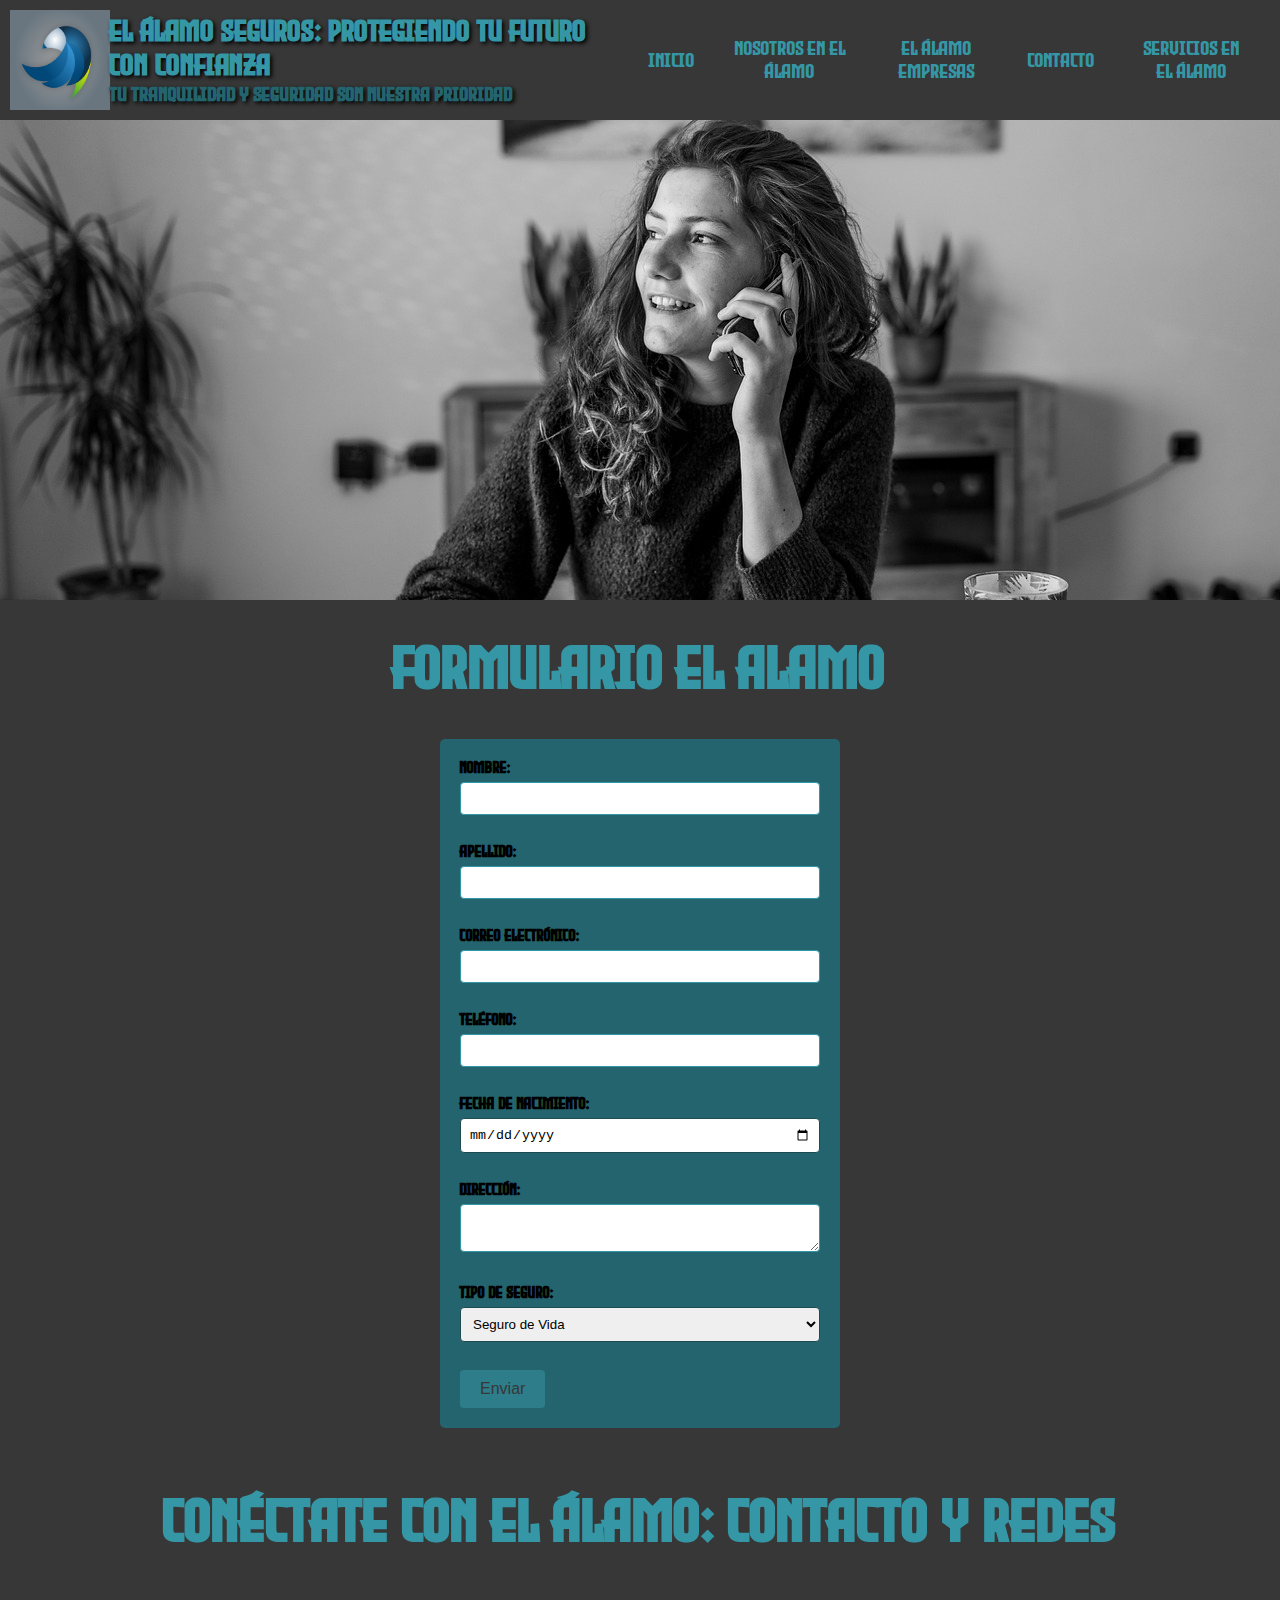
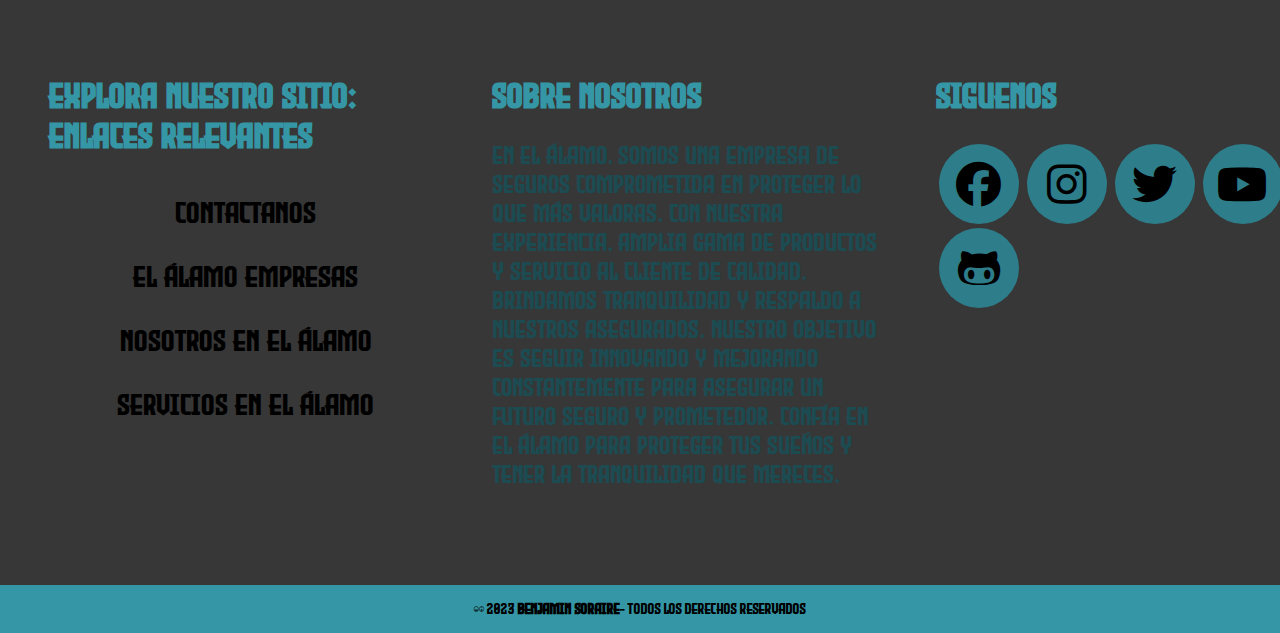
==== commit e332b558: "se genera page de formulario" ====
--- a/pages/contacto.html
+++ b/pages/contacto.html
@@ -1,29 +1,100 @@
 <!DOCTYPE html>
 <html lang="es">
+
 <head>
     <meta charset="UTF-8">
     <meta http-equiv="X-UA-Compatible" content="IE=edge">
     <meta name="viewport" content="width=device-width, initial-scale=1.0">
-    <title>Nuestros Contactos</title>
     <link rel="stylesheet" href="../estilos/estilos.css">
     <link rel="shortcut icon" href="../img/icono1.png" type="image/x-icon">
     <link rel="stylesheet" href="https://cdnjs.cloudflare.com/ajax/libs/font-awesome/6.4.0/css/all.min.css">
+    <title>El Álamo contactanos!</title>
 </head>
+
 <body>
-    <header>
+    <header class="page-contactos">
         <nav>
-            <a href="../index.html">inicio</a>
-            <a href="../pages/nuestra-mision.html">Nosotros en El Álamo</a>
-            <a href="../pages/Empresas.html">Empresas</a>
-            <a href="../pages/contacto.html">contacto</a>
-            <a href="../pages/nuestro-servicio.html">Servicios en El Álamo</a>
+            <img src="../img/logo-marca.png" alt="" class="logo">
+            <section>
+                <h1>El Álamo Seguros: Protegiendo tu futuro con confianza</h1>
+                <h2>Tu tranquilidad y seguridad son nuestra prioridad</h2>
+            </section>
+            <input type="checkbox" name="" id="menu-movile">
+            <label for="menu-movile" class="menu-icono">
+                <span class="bar"></span>
+                <span class="bar"></span>
+                <span class="bar"></span>
+            </label>
+            <ul class="menu">
+                <li><a href="../index.html">inicio</a></li>
+                <li><a href="../pages/nuestra-mision.html">Nosotros en El Álamo</a></li>
+                <li><a href="../pages/Empresas.html">El Álamo Empresas</a></li>
+                <li><a href="../pages/contacto.html">contacto</a></li>
+                <li><a href="../pages/nuestro-servicio.html">Servicios en El Álamo</a></li>
+            </ul>
         </nav>
-        <section class="textos-header">
-            <h1>Vos no te preocupes por lo que paso</h1>
-            <h2>nosotros nos encargamos del resto!</h2>
-        </section>
-        <div class="weave" style="height: 150px; overflow: hidden;" ><svg viewBox="0 0 500 150" preserveAspectRatio="none" style="height: 100%; width: 100%;"><path d="M-1.41,-2.44 C130.64,256.09 465.29,-97.19 503.67,54.78 L500.00,150.00 L-50.51,153.47 Z" style="stroke: none; fill: rgb(247, 247, 247);"></path></svg></div>
     </header>
-    <a href="../index.html">back</a>
+    <div class="contenido-form">
+        <h2 class="titulo">formulario el alamo</h2>
+    <form action="procesar_formulario.php" method="POST">
+        <label for="nombre">Nombre:</label>
+        <input type="text" id="nombre" name="nombre" required><br><br>
+
+        <label for="apellido">Apellido:</label>
+        <input type="text" id="apellido" name="apellido" required><br><br>
+
+        <label for="correo">Correo electrónico:</label>
+        <input type="email" id="correo" name="correo" required><br><br>
+
+        <label for="telefono">Teléfono:</label>
+        <input type="tel" id="telefono" name="telefono" required><br><br>
+
+        <label for="fechaNacimiento">Fecha de Nacimiento:</label>
+        <input type="date" id="fechaNacimiento" name="fechaNacimiento" required><br><br>
+
+        <label for="direccion">Dirección:</label>
+        <textarea id="direccion" name="direccion" required></textarea><br><br>
+
+        <label for="tipoSeguro">Tipo de Seguro:</label>
+        <select id="tipoSeguro" name="tipoSeguro">
+            <option value="vida">Seguro de Vida</option>
+            <option value="hogar">Seguro de Hogar</option>
+            <option value="auto">Seguro de Auto</option>
+        </select><br><br>
+
+        <input type="submit" value="Enviar">
+    </form>
+    </div>
+
+    <footer class="pie-pagina">
+        <h2 class="titulo">Conéctate con El Álamo: Contacto y Redes</h2>
+        <div class="grupo-1">
+            <div class="box">
+                <h2>Explora Nuestro Sitio: Enlaces Relevantes</h2>
+                <a href="../pages/contacto.html">Contactanos</a>
+                <a href="../pages/Empresas.html">El Álamo Empresas</a>
+                <a href="../pages/nuestra-mision.html">Nosotros en El Álamo</a>
+                <a href="../pages/nuestro-servicio.html servicio.html">Servicios en El Álamo</a>
+            </div>
+            <div class="box">
+                <h2>sobre nosotros</h2>
+                <p>En El Álamo, somos una empresa de seguros comprometida en proteger lo que más valoras. Con nuestra experiencia, amplia gama de productos y servicio al cliente de calidad, brindamos tranquilidad y respaldo a nuestros asegurados. Nuestro objetivo es seguir innovando y mejorando constantemente para asegurar un futuro seguro y prometedor. Confía en El Álamo para proteger tus sueños y tener la tranquilidad que mereces.</p>
+            </div>
+            <div class="box">
+                <h2>siguenos</h2>
+                <div class="red-social">
+                    <a href="#" class="fa-brands fa-facebook"></a>
+                    <a href="#" class="fa-brands fa-instagram"></a>
+                    <a href="#" class="fa-brands fa-twitter"></a>
+                    <a href="#" class="fa-brands fa-youtube"></a>
+                    <a href="#" class="fa-brands fa-github-alt"></a>
+                </div>
+            </div>
+        </div>
+        <div class="grupo-2">
+            <small>&copy; 2023 <b>Benjamin Soraire</b>- todos los derechos reservados</small>
+        </div>
+    </footer>
 </body>
+
 </html>--- a/estilos/estilos.css
+++ b/estilos/estilos.css
@@ -12,7 +12,7 @@
 }
 
 body {
-  background-color: #242424;
+  background-color: #373737;
   font-family: empire;
 }
 body header {
@@ -29,6 +29,9 @@
 body header.nuestra-mision {
   background-image: url(../img/sobre-nosotros.jpg);
 }
+body header.page-contactos {
+  background-image: url(../img/contacto.jpg);
+}
 body header h1 {
   color: #3597a6;
   font-size: 30px;
@@ -64,7 +67,7 @@
   display: flex;
   justify-content: space-between;
   align-items: center;
-  background-color: #242424;
+  background-color: #373737;
   color: #3597a6;
   padding: 10px;
 }
@@ -427,7 +430,7 @@
 }
 body .pie-pagina {
   width: 100%;
-  background-color: #242424;
+  background-color: #373737;
 }
 body .pie-pagina .titulo {
   color: #3597a6;
@@ -460,14 +463,14 @@
   align-items: center;
   text-decoration: none;
   color: #000000;
-  background-color: #242424;
+  background-color: #373737;
   text-align: center;
   font-size: 30px;
   padding: 15px;
 }
 body .pie-pagina .grupo-1 a:hover {
   color: #3597a6;
-  background-color: #242424;
+  background-color: #373737;
   text-shadow: 0 0 10px #000000;
   border-radius: 30px;
 }
@@ -487,7 +490,7 @@
 }
 body .pie-pagina .grupo-1 .red-social a:hover {
   color: #3597a6;
-  background-color: #242424;
+  background-color: #373737;
   text-shadow: 0 0 10px #000000;
 }
 body .pie-pagina .grupo-1 .grupo-2 {
@@ -855,4 +858,50 @@
   width: 750px;
 }
 
+.contenido-form form {
+  width: 400px;
+  margin: 0 auto;
+  background-color: #24646e;
+  padding: 20px;
+  border-radius: 5px;
+  box-shadow: #1c4b52;
+}
+.contenido-form form label {
+  display: block;
+  margin-bottom: 5px;
+  font-weight: bold;
+}
+.contenido-form form input[type=text],
+.contenido-form form input[type=email],
+.contenido-form form input[type=tel],
+.contenido-form form textarea {
+  width: 100%;
+  padding: 8px;
+  border-radius: 4px;
+  border: 1px solid #3597a6;
+  box-sizing: border-box;
+  margin-bottom: 10px;
+}
+.contenido-form form input[type=date],
+.contenido-form form select {
+  width: 100%;
+  padding: 8px;
+  border-radius: 4px;
+  border: 1px solid #1c4b52;
+  box-sizing: border-box;
+  margin-bottom: 10px;
+}
+.contenido-form form input[type=submit] {
+  background-color: #2d7d8a;
+  color: #373737;
+  padding: 10px 20px;
+  border: none;
+  border-radius: 4px;
+  cursor: pointer;
+  font-size: 16px;
+}
+.contenido-form form input[type=submit]:hover {
+  background-color: #3597a6;
+}
+
 /*# sourceMappingURL=estilos.css.map */
